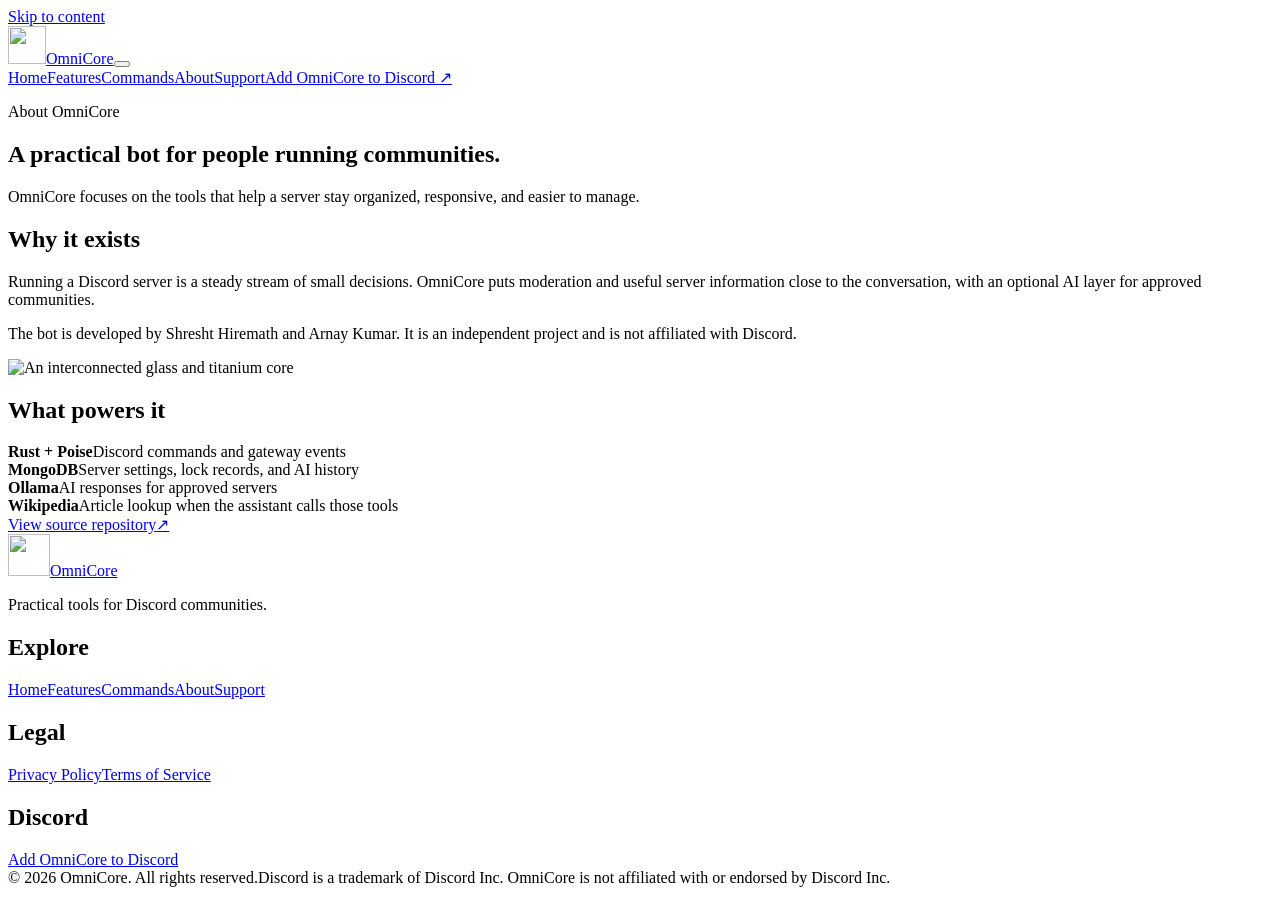
==== website/about/index.html @ e6b6427a "Add production AutoMod analytics and guild AI pairing" ====
<!doctype html><html lang="en"><head><meta charset="utf-8"><meta name="viewport" content="width=device-width,initial-scale=1"><meta name="theme-color" content="#0b1224"><title>About OmniCore | OmniCore Discord Bot</title><meta name="description" content="Meet the independent team behind the OmniCore Discord Bot and the technology it uses."><link rel="canonical" href="https://discordbot.omnicoretech.org/about/"><link rel="icon" type="image/svg+xml" href="/favicon.svg"><link rel="apple-touch-icon" href="/brand/omnicore-bot-256.png"><link rel="preload" href="/assets/manrope-latin.woff2" as="font" type="font/woff2" crossorigin><meta property="og:type" content="website"><meta property="og:site_name" content="OmniCore Discord Bot"><meta property="og:title" content="About OmniCore | OmniCore Discord Bot"><meta property="og:description" content="Meet the independent team behind the OmniCore Discord Bot and the technology it uses."><meta property="og:url" content="https://discordbot.omnicoretech.org/about/"><meta property="og:image" content="https://discordbot.omnicoretech.org/brand/omnicore-bot-1024.png"><meta property="og:image:alt" content="OmniCore geometric core logo"><meta name="twitter:card" content="summary_large_image"><link rel="stylesheet" href="/assets/styles.css"><script src="/assets/site.js" defer></script></head><body><a class="skip-link" href="#main">Skip to content</a><header class="site-header"><div class="shell header-inner"><a class="brand" href="/" aria-label="OmniCore home"><img src="/brand/omnicore-bot-mark.svg" width="38" height="38" alt=""><span>OmniCore</span></a><button class="menu-toggle" type="button" aria-label="Open navigation" aria-expanded="false" aria-controls="site-nav"><span></span><span></span></button><nav id="site-nav" class="site-nav" aria-label="Primary navigation"><a href="/">Home</a><a href="/features/">Features</a><a href="/commands/">Commands</a><a href="/about/" aria-current="page">About</a><a href="/support/">Support</a><a class="nav-install" href="https://discord.com/oauth2/authorize?client_id=1521673931134603304&scope=bot%20applications.commands&permissions=1374658063383&integration_type=0">Add OmniCore to Discord <span aria-hidden="true">↗</span></a></nav></div></header><main id="main">
<section class="page-intro shell"><p class="eyebrow">About OmniCore</p><h1>A practical bot for people running communities.</h1><p>OmniCore focuses on the tools that help a server stay organized, responsive, and easier to manage.</p></section>
<section class="section about-story"><div class="shell about-grid"><div><h2>Why it exists</h2><p>Running a Discord server is a steady stream of small decisions. OmniCore puts moderation and useful server information close to the conversation, with an optional AI layer for approved communities.</p><p>The bot is developed by Shresht Hiremath and Arnay Kumar. It is an independent project and is not affiliated with Discord.</p></div><div class="about-image"><img src="/assets/ai-core.webp" width="1672" height="941" alt="An interconnected glass and titanium core" loading="lazy"></div></div></section>
<section class="section about-tech"><div class="shell"><h2>What powers it</h2><div class="tech-list"><div><strong>Rust + Poise</strong><span>Discord commands and gateway events</span></div><div><strong>MongoDB</strong><span>Server settings, lock records, and AI history</span></div><div><strong>Ollama</strong><span>AI responses for approved servers</span></div><div><strong>Wikipedia</strong><span>Article lookup when the assistant calls those tools</span></div></div><a class="text-link" href="https://github.com/Shreshtgaming606/OmniCore-Discord-Bot">View source repository<span aria-hidden="true">↗</span></a></div></section></main><footer class="site-footer"><div class="shell footer-grid"><div class="footer-brand"><a class="brand" href="/"><img src="/brand/omnicore-bot-mark.svg" width="42" height="42" alt=""><span>OmniCore</span></a><p>Practical tools for Discord communities.</p></div><div><h2>Explore</h2><a href="/">Home</a><a href="/features/">Features</a><a href="/commands/">Commands</a><a href="/about/">About</a><a href="/support/">Support</a></div><div><h2>Legal</h2><a href="/privacy/">Privacy Policy</a><a href="/terms/">Terms of Service</a></div><div><h2>Discord</h2><a href="https://discord.com/oauth2/authorize?client_id=1521673931134603304&scope=bot%20applications.commands&permissions=1374658063383&integration_type=0">Add OmniCore to Discord</a></div></div><div class="shell footer-bottom"><span>© 2026 OmniCore. All rights reserved.</span><span>Discord is a trademark of Discord Inc. OmniCore is not affiliated with or endorsed by Discord Inc.</span></div></footer></body></html>
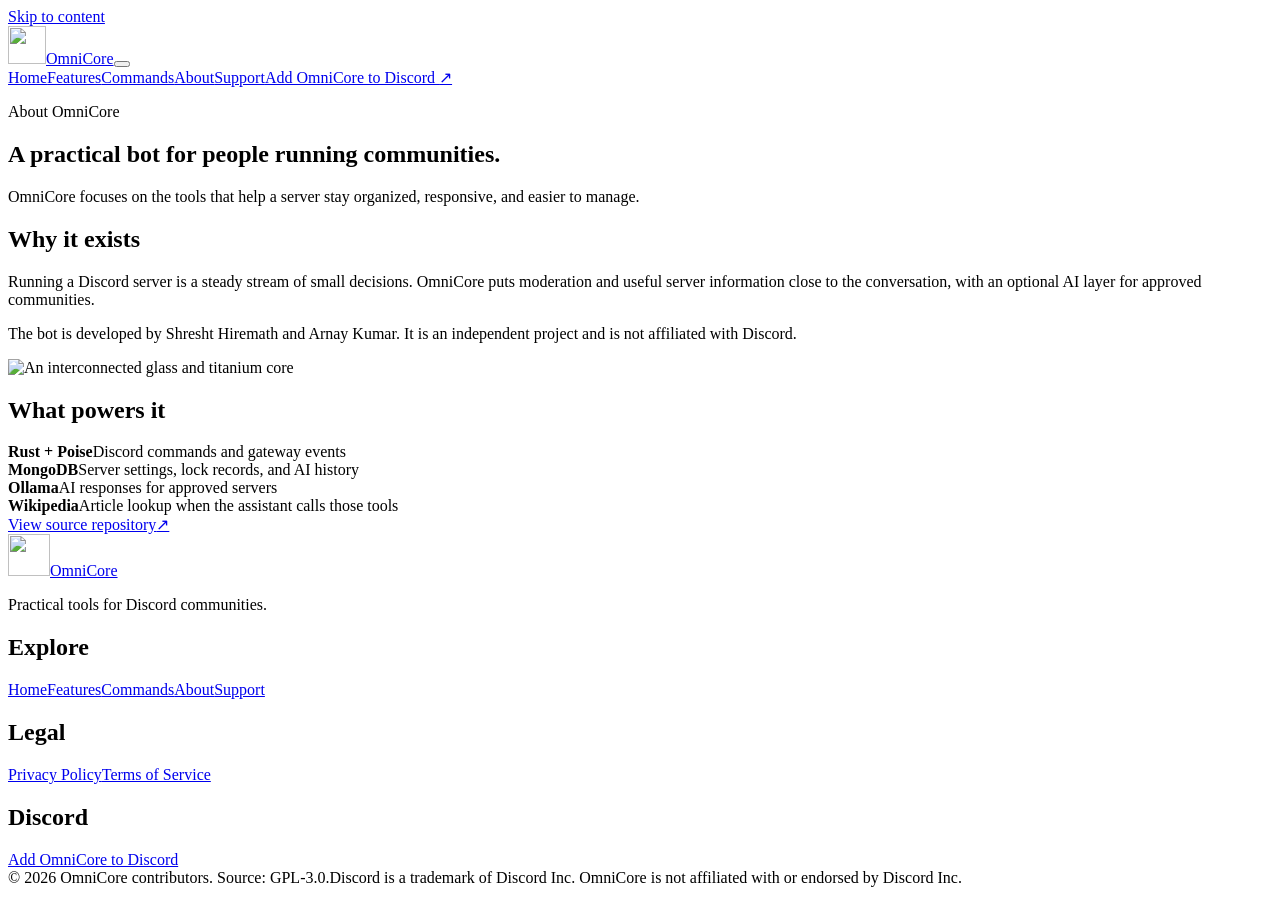
==== commit 8fb41712: "chore: prepare OmniCore for secure open-source release" ====
--- a/website/about/index.html
+++ b/website/about/index.html
@@ -1,4 +1,4 @@
-<!doctype html><html lang="en"><head><meta charset="utf-8"><meta name="viewport" content="width=device-width,initial-scale=1"><meta name="theme-color" content="#0b1224"><title>About OmniCore | OmniCore Discord Bot</title><meta name="description" content="Meet the independent team behind the OmniCore Discord Bot and the technology it uses."><link rel="canonical" href="https://discordbot.omnicoretech.org/about/"><link rel="icon" type="image/svg+xml" href="/favicon.svg"><link rel="apple-touch-icon" href="/brand/omnicore-bot-256.png"><link rel="preload" href="/assets/manrope-latin.woff2" as="font" type="font/woff2" crossorigin><meta property="og:type" content="website"><meta property="og:site_name" content="OmniCore Discord Bot"><meta property="og:title" content="About OmniCore | OmniCore Discord Bot"><meta property="og:description" content="Meet the independent team behind the OmniCore Discord Bot and the technology it uses."><meta property="og:url" content="https://discordbot.omnicoretech.org/about/"><meta property="og:image" content="https://discordbot.omnicoretech.org/brand/omnicore-bot-1024.png"><meta property="og:image:alt" content="OmniCore geometric core logo"><meta name="twitter:card" content="summary_large_image"><link rel="stylesheet" href="/assets/styles.css"><script src="/assets/site.js" defer></script></head><body><a class="skip-link" href="#main">Skip to content</a><header class="site-header"><div class="shell header-inner"><a class="brand" href="/" aria-label="OmniCore home"><img src="/brand/omnicore-bot-mark.svg" width="38" height="38" alt=""><span>OmniCore</span></a><button class="menu-toggle" type="button" aria-label="Open navigation" aria-expanded="false" aria-controls="site-nav"><span></span><span></span></button><nav id="site-nav" class="site-nav" aria-label="Primary navigation"><a href="/">Home</a><a href="/features/">Features</a><a href="/commands/">Commands</a><a href="/about/" aria-current="page">About</a><a href="/support/">Support</a><a class="nav-install" href="https://discord.com/oauth2/authorize?client_id=1521673931134603304&scope=bot%20applications.commands&permissions=1374658063383&integration_type=0">Add OmniCore to Discord <span aria-hidden="true">↗</span></a></nav></div></header><main id="main">
+<!doctype html><html lang="en"><head><meta charset="utf-8"><meta name="viewport" content="width=device-width,initial-scale=1"><meta name="theme-color" content="#0b1224"><title>About OmniCore | OmniCore Discord Bot</title><meta name="description" content="Meet the independent team behind the OmniCore Discord Bot and the technology it uses."><link rel="canonical" href="https://discordbot.omnicoretech.org/about/"><link rel="icon" type="image/svg+xml" href="/favicon.svg"><link rel="apple-touch-icon" href="/brand/omnicore-bot-256.png"><link rel="preload" href="/assets/manrope-latin.woff2" as="font" type="font/woff2" crossorigin><meta property="og:type" content="website"><meta property="og:site_name" content="OmniCore Discord Bot"><meta property="og:title" content="About OmniCore | OmniCore Discord Bot"><meta property="og:description" content="Meet the independent team behind the OmniCore Discord Bot and the technology it uses."><meta property="og:url" content="https://discordbot.omnicoretech.org/about/"><meta property="og:image" content="https://discordbot.omnicoretech.org/brand/omnicore-bot-1024.png"><meta property="og:image:alt" content="OmniCore geometric core logo"><meta name="twitter:card" content="summary_large_image"><link rel="stylesheet" href="/assets/styles.css"><script src="/assets/site.js" defer></script></head><body><a class="skip-link" href="#main">Skip to content</a><header class="site-header"><div class="shell header-inner"><a class="brand" href="/" aria-label="OmniCore home"><img src="/brand/omnicore-bot-mark.svg" width="38" height="38" alt=""><span>OmniCore</span></a><button class="menu-toggle" type="button" aria-label="Open navigation" aria-expanded="false" aria-controls="site-nav"><span></span><span></span></button><nav id="site-nav" class="site-nav" aria-label="Primary navigation"><a href="/">Home</a><a href="/features/">Features</a><a href="/commands/">Commands</a><a href="/about/" aria-current="page">About</a><a href="/support/">Support</a><a class="nav-install" href="https://discord.com/oauth2/authorize?client_id=1521673931134603304&scope=bot%20applications.commands&permissions=1374661209111&integration_type=0">Add OmniCore to Discord <span aria-hidden="true">↗</span></a></nav></div></header><main id="main">
 <section class="page-intro shell"><p class="eyebrow">About OmniCore</p><h1>A practical bot for people running communities.</h1><p>OmniCore focuses on the tools that help a server stay organized, responsive, and easier to manage.</p></section>
 <section class="section about-story"><div class="shell about-grid"><div><h2>Why it exists</h2><p>Running a Discord server is a steady stream of small decisions. OmniCore puts moderation and useful server information close to the conversation, with an optional AI layer for approved communities.</p><p>The bot is developed by Shresht Hiremath and Arnay Kumar. It is an independent project and is not affiliated with Discord.</p></div><div class="about-image"><img src="/assets/ai-core.webp" width="1672" height="941" alt="An interconnected glass and titanium core" loading="lazy"></div></div></section>
-<section class="section about-tech"><div class="shell"><h2>What powers it</h2><div class="tech-list"><div><strong>Rust + Poise</strong><span>Discord commands and gateway events</span></div><div><strong>MongoDB</strong><span>Server settings, lock records, and AI history</span></div><div><strong>Ollama</strong><span>AI responses for approved servers</span></div><div><strong>Wikipedia</strong><span>Article lookup when the assistant calls those tools</span></div></div><a class="text-link" href="https://github.com/Shreshtgaming606/OmniCore-Discord-Bot">View source repository<span aria-hidden="true">↗</span></a></div></section></main><footer class="site-footer"><div class="shell footer-grid"><div class="footer-brand"><a class="brand" href="/"><img src="/brand/omnicore-bot-mark.svg" width="42" height="42" alt=""><span>OmniCore</span></a><p>Practical tools for Discord communities.</p></div><div><h2>Explore</h2><a href="/">Home</a><a href="/features/">Features</a><a href="/commands/">Commands</a><a href="/about/">About</a><a href="/support/">Support</a></div><div><h2>Legal</h2><a href="/privacy/">Privacy Policy</a><a href="/terms/">Terms of Service</a></div><div><h2>Discord</h2><a href="https://discord.com/oauth2/authorize?client_id=1521673931134603304&scope=bot%20applications.commands&permissions=1374658063383&integration_type=0">Add OmniCore to Discord</a></div></div><div class="shell footer-bottom"><span>© 2026 OmniCore. All rights reserved.</span><span>Discord is a trademark of Discord Inc. OmniCore is not affiliated with or endorsed by Discord Inc.</span></div></footer></body></html>+<section class="section about-tech"><div class="shell"><h2>What powers it</h2><div class="tech-list"><div><strong>Rust + Poise</strong><span>Discord commands and gateway events</span></div><div><strong>MongoDB</strong><span>Server settings, lock records, and AI history</span></div><div><strong>Ollama</strong><span>AI responses for approved servers</span></div><div><strong>Wikipedia</strong><span>Article lookup when the assistant calls those tools</span></div></div><a class="text-link" href="https://github.com/Shreshtgaming606/OmniCore-Discord-Bot">View source repository<span aria-hidden="true">↗</span></a></div></section></main><footer class="site-footer"><div class="shell footer-grid"><div class="footer-brand"><a class="brand" href="/"><img src="/brand/omnicore-bot-mark.svg" width="42" height="42" alt=""><span>OmniCore</span></a><p>Practical tools for Discord communities.</p></div><div><h2>Explore</h2><a href="/">Home</a><a href="/features/">Features</a><a href="/commands/">Commands</a><a href="/about/">About</a><a href="/support/">Support</a></div><div><h2>Legal</h2><a href="/privacy/">Privacy Policy</a><a href="/terms/">Terms of Service</a></div><div><h2>Discord</h2><a href="https://discord.com/oauth2/authorize?client_id=1521673931134603304&scope=bot%20applications.commands&permissions=1374661209111&integration_type=0">Add OmniCore to Discord</a></div></div><div class="shell footer-bottom"><span>© 2026 OmniCore contributors. Source: GPL-3.0.</span><span>Discord is a trademark of Discord Inc. OmniCore is not affiliated with or endorsed by Discord Inc.</span></div></footer></body></html>
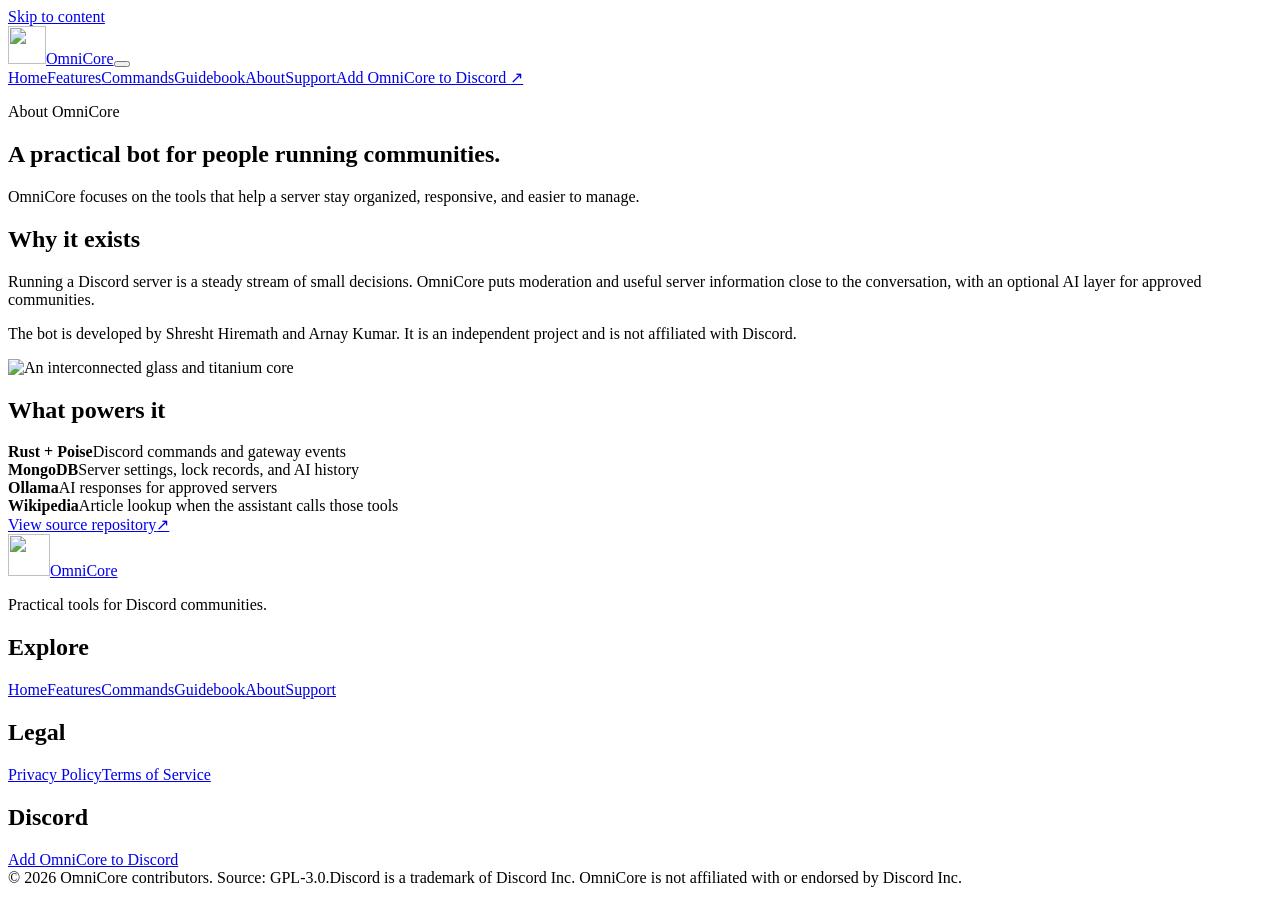
==== commit 0b82ebb8: "Add OmniCore owner and member guidebook" ====
--- a/website/about/index.html
+++ b/website/about/index.html
@@ -1,4 +1,4 @@
-<!doctype html><html lang="en"><head><meta charset="utf-8"><meta name="viewport" content="width=device-width,initial-scale=1"><meta name="theme-color" content="#0b1224"><title>About OmniCore | OmniCore Discord Bot</title><meta name="description" content="Meet the independent team behind the OmniCore Discord Bot and the technology it uses."><link rel="canonical" href="https://discordbot.omnicoretech.org/about/"><link rel="icon" type="image/svg+xml" href="/favicon.svg"><link rel="apple-touch-icon" href="/brand/omnicore-bot-256.png"><link rel="preload" href="/assets/manrope-latin.woff2" as="font" type="font/woff2" crossorigin><meta property="og:type" content="website"><meta property="og:site_name" content="OmniCore Discord Bot"><meta property="og:title" content="About OmniCore | OmniCore Discord Bot"><meta property="og:description" content="Meet the independent team behind the OmniCore Discord Bot and the technology it uses."><meta property="og:url" content="https://discordbot.omnicoretech.org/about/"><meta property="og:image" content="https://discordbot.omnicoretech.org/brand/omnicore-bot-1024.png"><meta property="og:image:alt" content="OmniCore geometric core logo"><meta name="twitter:card" content="summary_large_image"><link rel="stylesheet" href="/assets/styles.css"><script src="/assets/site.js" defer></script></head><body><a class="skip-link" href="#main">Skip to content</a><header class="site-header"><div class="shell header-inner"><a class="brand" href="/" aria-label="OmniCore home"><img src="/brand/omnicore-bot-mark.svg" width="38" height="38" alt=""><span>OmniCore</span></a><button class="menu-toggle" type="button" aria-label="Open navigation" aria-expanded="false" aria-controls="site-nav"><span></span><span></span></button><nav id="site-nav" class="site-nav" aria-label="Primary navigation"><a href="/">Home</a><a href="/features/">Features</a><a href="/commands/">Commands</a><a href="/about/" aria-current="page">About</a><a href="/support/">Support</a><a class="nav-install" href="https://discord.com/oauth2/authorize?client_id=1521673931134603304&scope=bot%20applications.commands&permissions=1374661209111&integration_type=0">Add OmniCore to Discord <span aria-hidden="true">↗</span></a></nav></div></header><main id="main">
+<!doctype html><html lang="en"><head><meta charset="utf-8"><meta name="viewport" content="width=device-width,initial-scale=1"><meta name="theme-color" content="#0b1224"><title>About OmniCore | OmniCore Discord Bot</title><meta name="description" content="Meet the independent team behind the OmniCore Discord Bot and the technology it uses."><link rel="canonical" href="https://discordbot.omnicoretech.org/about/"><link rel="icon" type="image/svg+xml" href="/favicon.svg"><link rel="apple-touch-icon" href="/brand/omnicore-bot-256.png"><link rel="preload" href="/assets/manrope-latin.woff2" as="font" type="font/woff2" crossorigin><meta property="og:type" content="website"><meta property="og:site_name" content="OmniCore Discord Bot"><meta property="og:title" content="About OmniCore | OmniCore Discord Bot"><meta property="og:description" content="Meet the independent team behind the OmniCore Discord Bot and the technology it uses."><meta property="og:url" content="https://discordbot.omnicoretech.org/about/"><meta property="og:image" content="https://discordbot.omnicoretech.org/brand/omnicore-bot-1024.png"><meta property="og:image:alt" content="OmniCore geometric core logo"><meta name="twitter:card" content="summary_large_image"><link rel="stylesheet" href="/assets/styles.css"><script src="/assets/site.js" defer></script></head><body><a class="skip-link" href="#main">Skip to content</a><header class="site-header"><div class="shell header-inner"><a class="brand" href="/" aria-label="OmniCore home"><img src="/brand/omnicore-bot-mark.svg" width="38" height="38" alt=""><span>OmniCore</span></a><button class="menu-toggle" type="button" aria-label="Open navigation" aria-expanded="false" aria-controls="site-nav"><span></span><span></span></button><nav id="site-nav" class="site-nav" aria-label="Primary navigation"><a href="/">Home</a><a href="/features/">Features</a><a href="/commands/">Commands</a><a href="/guide/">Guidebook</a><a href="/about/" aria-current="page">About</a><a href="/support/">Support</a><a class="nav-install" href="https://discord.com/oauth2/authorize?client_id=1521673931134603304&scope=bot%20applications.commands&permissions=1374661209111&integration_type=0">Add OmniCore to Discord <span aria-hidden="true">↗</span></a></nav></div></header><main id="main">
 <section class="page-intro shell"><p class="eyebrow">About OmniCore</p><h1>A practical bot for people running communities.</h1><p>OmniCore focuses on the tools that help a server stay organized, responsive, and easier to manage.</p></section>
 <section class="section about-story"><div class="shell about-grid"><div><h2>Why it exists</h2><p>Running a Discord server is a steady stream of small decisions. OmniCore puts moderation and useful server information close to the conversation, with an optional AI layer for approved communities.</p><p>The bot is developed by Shresht Hiremath and Arnay Kumar. It is an independent project and is not affiliated with Discord.</p></div><div class="about-image"><img src="/assets/ai-core.webp" width="1672" height="941" alt="An interconnected glass and titanium core" loading="lazy"></div></div></section>
-<section class="section about-tech"><div class="shell"><h2>What powers it</h2><div class="tech-list"><div><strong>Rust + Poise</strong><span>Discord commands and gateway events</span></div><div><strong>MongoDB</strong><span>Server settings, lock records, and AI history</span></div><div><strong>Ollama</strong><span>AI responses for approved servers</span></div><div><strong>Wikipedia</strong><span>Article lookup when the assistant calls those tools</span></div></div><a class="text-link" href="https://github.com/Shreshtgaming606/OmniCore-Discord-Bot">View source repository<span aria-hidden="true">↗</span></a></div></section></main><footer class="site-footer"><div class="shell footer-grid"><div class="footer-brand"><a class="brand" href="/"><img src="/brand/omnicore-bot-mark.svg" width="42" height="42" alt=""><span>OmniCore</span></a><p>Practical tools for Discord communities.</p></div><div><h2>Explore</h2><a href="/">Home</a><a href="/features/">Features</a><a href="/commands/">Commands</a><a href="/about/">About</a><a href="/support/">Support</a></div><div><h2>Legal</h2><a href="/privacy/">Privacy Policy</a><a href="/terms/">Terms of Service</a></div><div><h2>Discord</h2><a href="https://discord.com/oauth2/authorize?client_id=1521673931134603304&scope=bot%20applications.commands&permissions=1374661209111&integration_type=0">Add OmniCore to Discord</a></div></div><div class="shell footer-bottom"><span>© 2026 OmniCore contributors. Source: GPL-3.0.</span><span>Discord is a trademark of Discord Inc. OmniCore is not affiliated with or endorsed by Discord Inc.</span></div></footer></body></html>+<section class="section about-tech"><div class="shell"><h2>What powers it</h2><div class="tech-list"><div><strong>Rust + Poise</strong><span>Discord commands and gateway events</span></div><div><strong>MongoDB</strong><span>Server settings, lock records, and AI history</span></div><div><strong>Ollama</strong><span>AI responses for approved servers</span></div><div><strong>Wikipedia</strong><span>Article lookup when the assistant calls those tools</span></div></div><a class="text-link" href="https://github.com/Shreshtgaming606/OmniCore-Discord-Bot">View source repository<span aria-hidden="true">↗</span></a></div></section></main><footer class="site-footer"><div class="shell footer-grid"><div class="footer-brand"><a class="brand" href="/"><img src="/brand/omnicore-bot-mark.svg" width="42" height="42" alt=""><span>OmniCore</span></a><p>Practical tools for Discord communities.</p></div><div><h2>Explore</h2><a href="/">Home</a><a href="/features/">Features</a><a href="/commands/">Commands</a><a href="/guide/">Guidebook</a><a href="/about/">About</a><a href="/support/">Support</a></div><div><h2>Legal</h2><a href="/privacy/">Privacy Policy</a><a href="/terms/">Terms of Service</a></div><div><h2>Discord</h2><a href="https://discord.com/oauth2/authorize?client_id=1521673931134603304&scope=bot%20applications.commands&permissions=1374661209111&integration_type=0">Add OmniCore to Discord</a></div></div><div class="shell footer-bottom"><span>© 2026 OmniCore contributors. Source: GPL-3.0.</span><span>Discord is a trademark of Discord Inc. OmniCore is not affiliated with or endorsed by Discord Inc.</span></div></footer></body></html>
